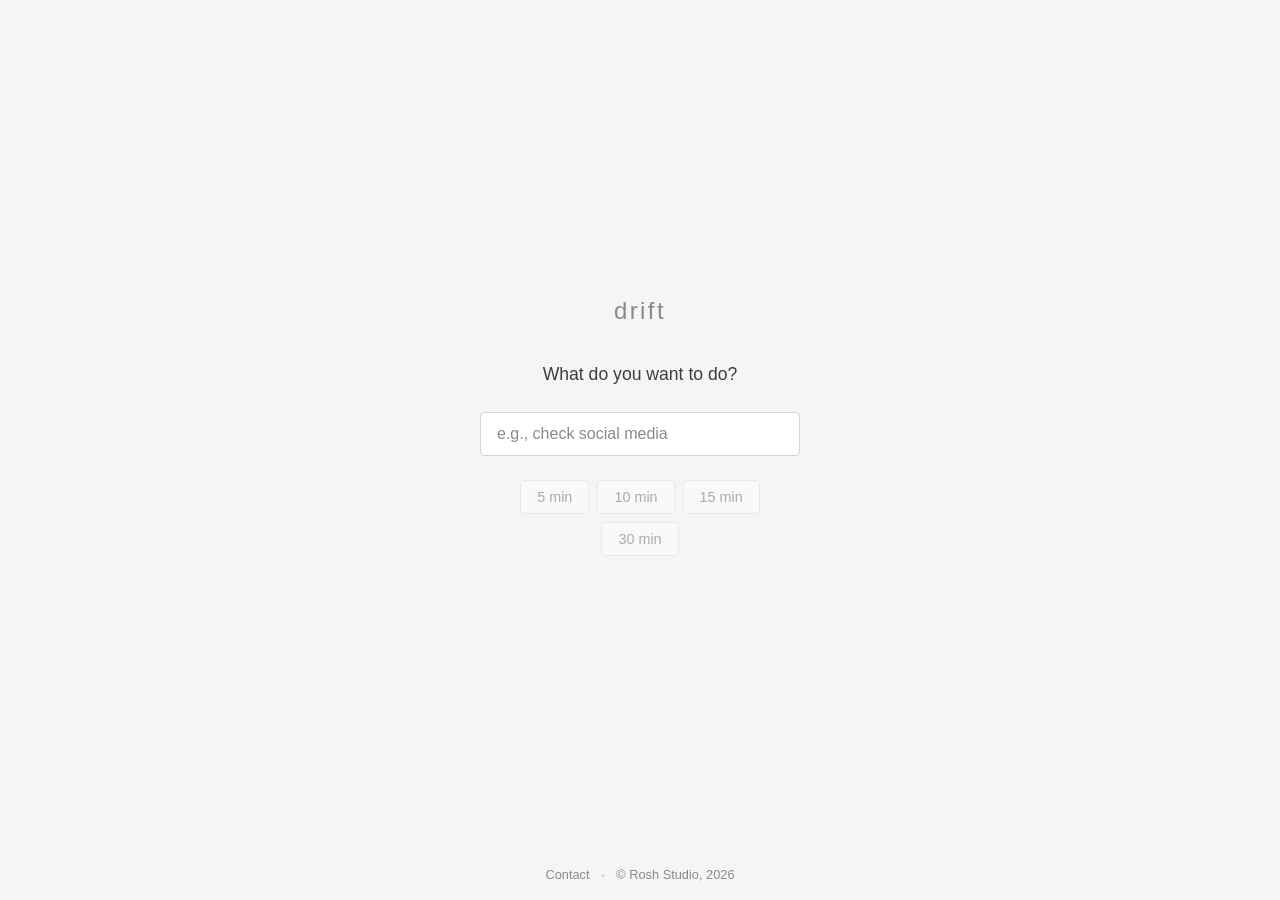
==== index.html @ 80dfd984 "Initial commit: Drift v0.1 Anti-engagement app that restores boredom and cognitive friction. - Minim" ====
<!DOCTYPE html>
<html lang="en">
<head>
  <meta charset="UTF-8">
  <meta name="viewport" content="width=device-width, initial-scale=1.0">
  <title>Drift</title>
  <meta name="description" content="A pause between impulse and action.">
  <link rel="stylesheet" href="css/style.css">
</head>
<body>
  <main id="app">

    <!-- State: Input -->
    <section id="state-input" class="state">
      <h1>Drift</h1>
      <p class="subtitle">What do you want to do?</p>
      <input
        type="text"
        id="intention-input"
        placeholder="e.g., check social media"
        autocomplete="off"
      >
      <div class="duration-options">
        <button data-duration="5">5 min</button>
        <button data-duration="10">10 min</button>
        <button data-duration="15">15 min</button>
        <button data-duration="30">30 min</button>
      </div>
    </section>

    <!-- State: Waiting -->
    <section id="state-waiting" class="state hidden">
      <p class="waiting-label">Wait.</p>
      <p id="time-remaining" class="time-display"></p>
      <button id="cancel-btn" class="text-btn">Cancel</button>
    </section>

    <!-- State: Decision -->
    <section id="state-decision" class="state hidden">
      <p class="decision-prompt">Do you still want to</p>
      <p id="intention-display" class="intention"></p>
      <div class="decision-buttons">
        <button id="yes-btn">Yes</button>
        <button id="no-btn">No</button>
      </div>
    </section>

  </main>

  <footer>
    <a href="mailto:drift@rosh.cloud">Contact</a>
    <span class="sep">&middot;</span>
    <span>&copy; Rosh Studio, 2026</span>
  </footer>

  <script src="js/app.js"></script>
</body>
</html>
---- css/style.css ----
* {
  margin: 0;
  padding: 0;
  box-sizing: border-box;
}

:root {
  --bg: #f5f5f4;
  --text: #3d3d3d;
  --text-muted: #8a8a8a;
  --border: #d4d4d4;
  --accent: #6b7280;
}

html, body {
  height: 100%;
}

body {
  font-family: -apple-system, BlinkMacSystemFont, "Segoe UI", Roboto, sans-serif;
  background: var(--bg);
  color: var(--text);
  line-height: 1.5;
  display: flex;
  flex-direction: column;
}

main {
  flex: 1;
  display: flex;
  align-items: center;
  justify-content: center;
  padding: 2rem;
}

.state {
  width: 100%;
  max-width: 320px;
  text-align: center;
}

.hidden {
  display: none;
}

h1 {
  font-size: 1.5rem;
  font-weight: 400;
  letter-spacing: 0.1em;
  text-transform: lowercase;
  color: var(--text-muted);
  margin-bottom: 2rem;
}

.subtitle {
  font-size: 1.1rem;
  margin-bottom: 1.5rem;
  color: var(--text);
}

input[type="text"] {
  width: 100%;
  padding: 0.75rem 1rem;
  font-size: 1rem;
  border: 1px solid var(--border);
  border-radius: 4px;
  background: white;
  color: var(--text);
  margin-bottom: 1.5rem;
}

input[type="text"]:focus {
  outline: none;
  border-color: var(--accent);
}

input[type="text"]::placeholder {
  color: var(--text-muted);
}

.duration-options {
  display: flex;
  gap: 0.5rem;
  justify-content: center;
  flex-wrap: wrap;
}

.duration-options button {
  padding: 0.5rem 1rem;
  font-size: 0.9rem;
  border: 1px solid var(--border);
  border-radius: 4px;
  background: white;
  color: var(--text);
  cursor: pointer;
  transition: border-color 0.15s;
}

.duration-options button:hover {
  border-color: var(--accent);
}

.duration-options button:disabled {
  opacity: 0.4;
  cursor: not-allowed;
}

/* Waiting state */
.waiting-label {
  font-size: 1.1rem;
  color: var(--text-muted);
  margin-bottom: 1rem;
}

.time-display {
  font-size: 2.5rem;
  font-weight: 300;
  font-variant-numeric: tabular-nums;
  color: var(--text);
  margin-bottom: 2rem;
}

.text-btn {
  background: none;
  border: none;
  color: var(--text-muted);
  font-size: 0.9rem;
  cursor: pointer;
  text-decoration: underline;
  text-underline-offset: 2px;
}

.text-btn:hover {
  color: var(--text);
}

/* Decision state */
.decision-prompt {
  font-size: 1rem;
  color: var(--text-muted);
  margin-bottom: 0.5rem;
}

.intention {
  font-size: 1.2rem;
  color: var(--text);
  margin-bottom: 2rem;
  font-style: italic;
}

.decision-buttons {
  display: flex;
  gap: 1rem;
  justify-content: center;
}

.decision-buttons button {
  padding: 0.6rem 1.5rem;
  font-size: 1rem;
  border: 1px solid var(--border);
  border-radius: 4px;
  background: white;
  color: var(--text);
  cursor: pointer;
  min-width: 80px;
}

.decision-buttons button:hover {
  border-color: var(--accent);
}

/* Footer */
footer {
  padding: 1rem;
  text-align: center;
  font-size: 0.8rem;
  color: var(--text-muted);
}

footer a {
  color: var(--text-muted);
  text-decoration: none;
}

footer a:hover {
  text-decoration: underline;
}

.sep {
  margin: 0 0.5rem;
}

/* Minimal responsive */
@media (max-width: 400px) {
  .duration-options button {
    padding: 0.5rem 0.75rem;
    font-size: 0.85rem;
  }
}
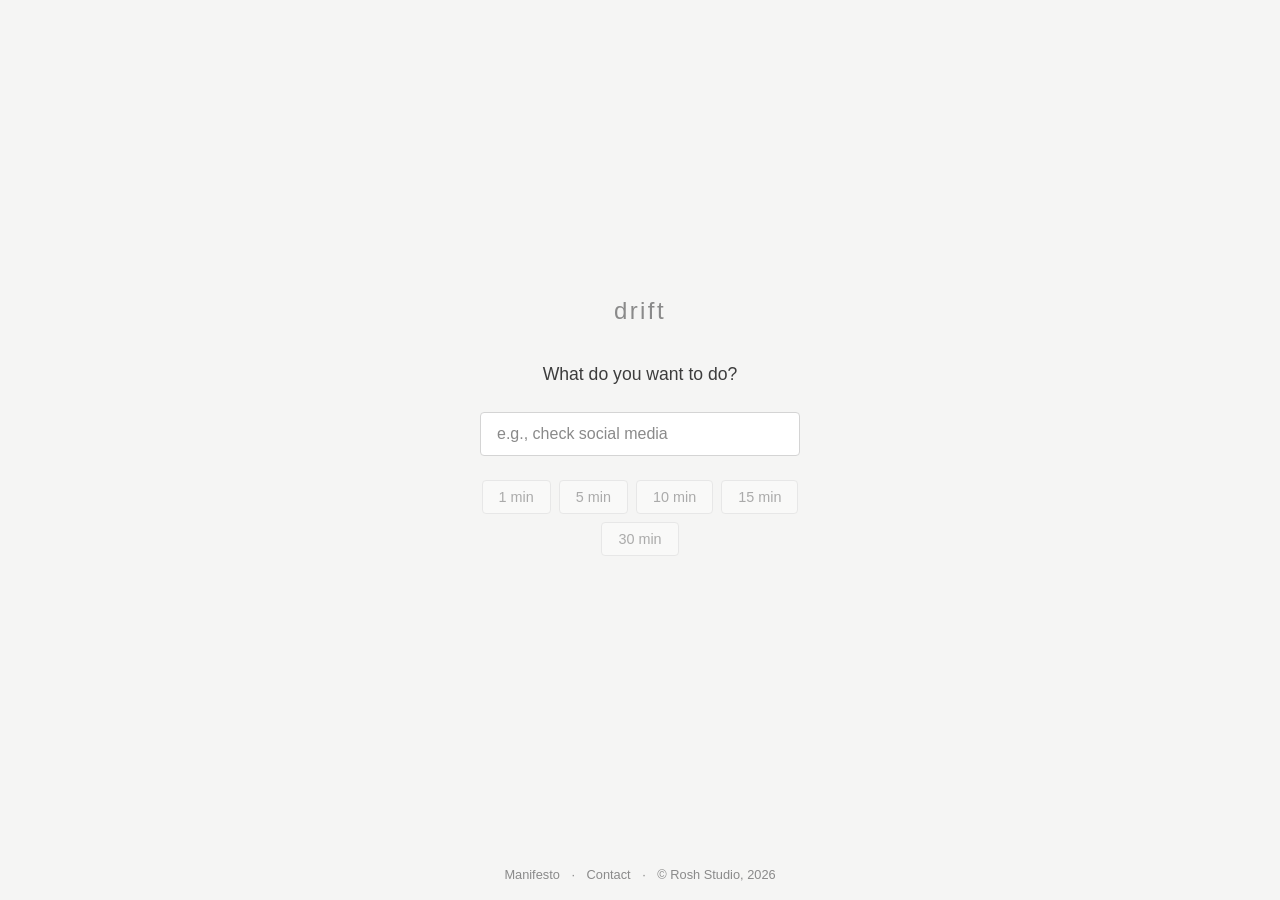
==== commit 29a38471: "Add 1-minute delay option and manifesto page - Added 1 min button to duration options - Created /man" ====
--- a/index.html
+++ b/index.html
@@ -21,6 +21,7 @@
         autocomplete="off"
       >
       <div class="duration-options">
+        <button data-duration="1">1 min</button>
         <button data-duration="5">5 min</button>
         <button data-duration="10">10 min</button>
         <button data-duration="15">15 min</button>
@@ -48,6 +49,8 @@
   </main>
 
   <footer>
+    <a href="/manifesto">Manifesto</a>
+    <span class="sep">&middot;</span>
     <a href="mailto:drift@rosh.cloud">Contact</a>
     <span class="sep">&middot;</span>
     <span>&copy; Rosh Studio, 2026</span>
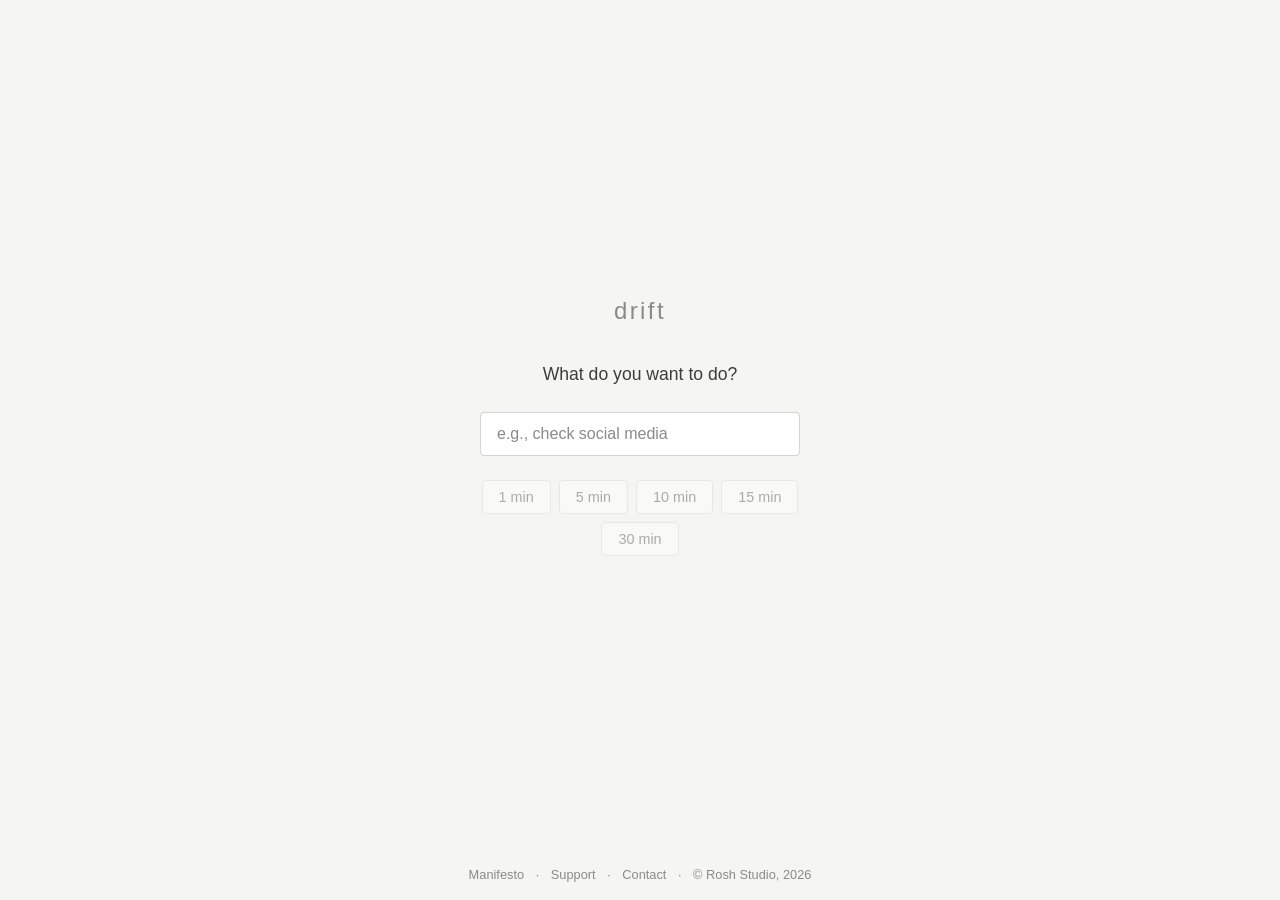
==== commit f473bacf: "Add Ko-fi support link to footer 🤖 Generated with [Claude Code](https://claude.com/claude-code)  Co-" ====
--- a/index.html
+++ b/index.html
@@ -51,6 +51,8 @@
   <footer>
     <a href="/manifesto">Manifesto</a>
     <span class="sep">&middot;</span>
+    <a href="https://ko-fi.com/rosh_studio">Support</a>
+    <span class="sep">&middot;</span>
     <a href="mailto:drift@rosh.cloud">Contact</a>
     <span class="sep">&middot;</span>
     <span>&copy; Rosh Studio, 2026</span>
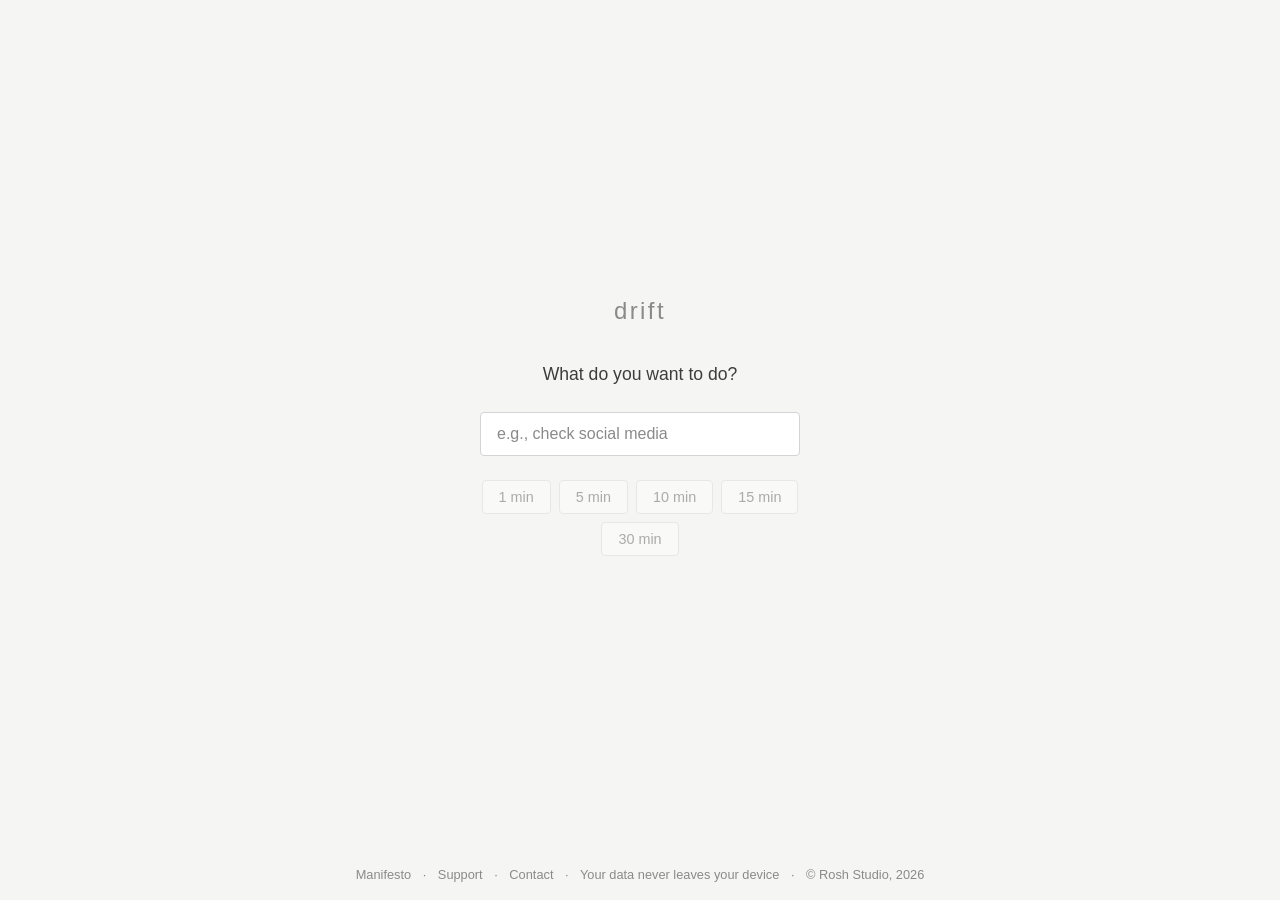
==== commit 4d706eaa: "Add privacy note to footer 🤖 Generated with [Claude Code](https://claude.com/claude-code)  Co-Author" ====
--- a/index.html
+++ b/index.html
@@ -55,6 +55,8 @@
     <span class="sep">&middot;</span>
     <a href="mailto:drift@rosh.cloud">Contact</a>
     <span class="sep">&middot;</span>
+    <span>Your data never leaves your device</span>
+    <span class="sep">&middot;</span>
     <span>&copy; Rosh Studio, 2026</span>
   </footer>
 
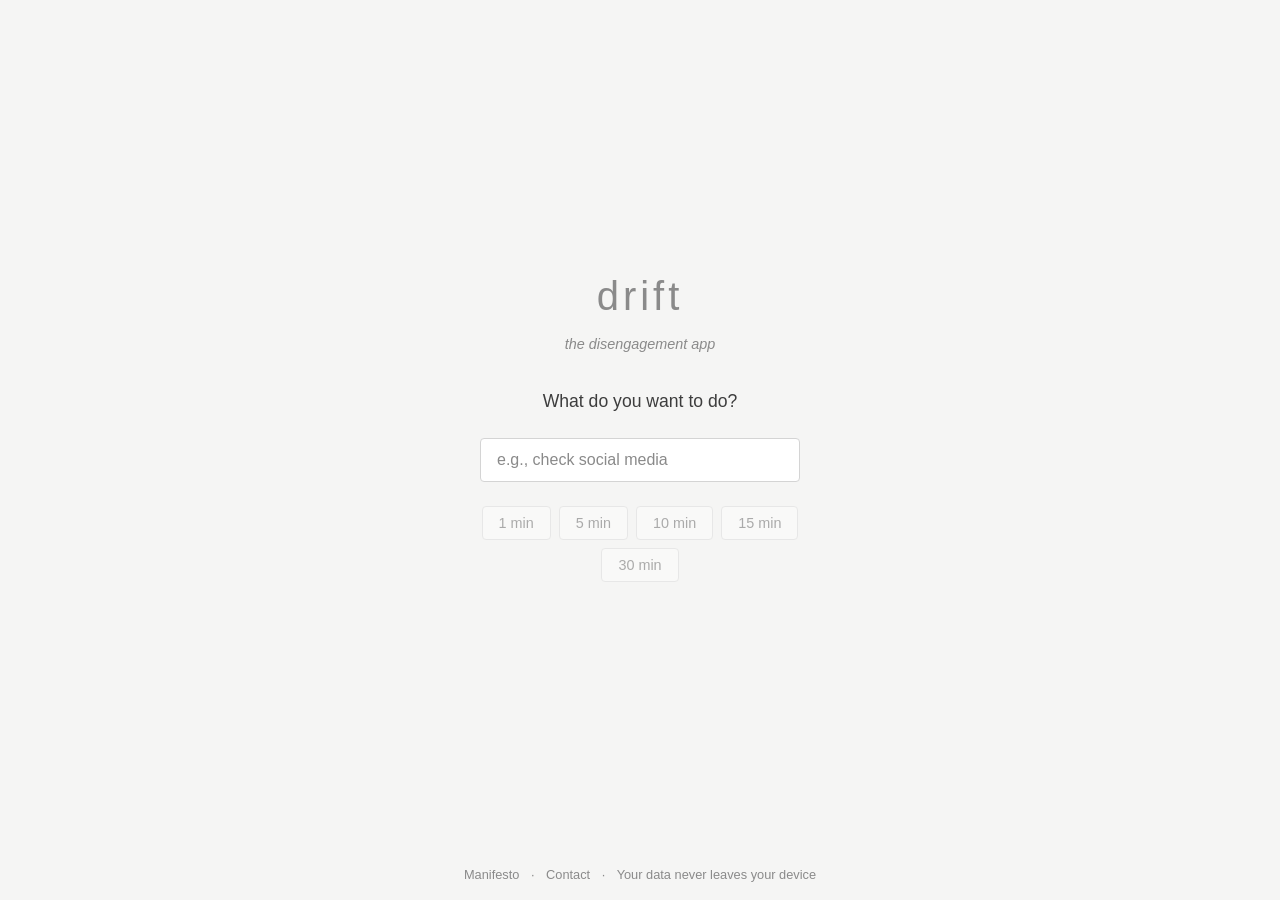
==== commit 73b38ec0: "Add favicon, rotating tagline, and contact form - Add minimal SVG favicon (wave/drift icon) - Larger" ====
--- a/index.html
+++ b/index.html
@@ -5,6 +5,7 @@
   <meta name="viewport" content="width=device-width, initial-scale=1.0">
   <title>Drift</title>
   <meta name="description" content="A pause between impulse and action.">
+  <link rel="icon" type="image/svg+xml" href="favicon.svg">
   <link rel="stylesheet" href="css/style.css">
 </head>
 <body>
@@ -12,7 +13,8 @@
 
     <!-- State: Input -->
     <section id="state-input" class="state">
-      <h1>Drift</h1>
+      <h1 class="logo">Drift</h1>
+      <p class="tagline" id="tagline"></p>
       <p class="subtitle">What do you want to do?</p>
       <input
         type="text"
@@ -48,16 +50,26 @@
 
   </main>
 
+  <!-- Contact Form Modal -->
+  <div id="contact-modal" class="modal hidden">
+    <div class="modal-content">
+      <button id="close-modal" class="close-btn">&times;</button>
+      <h2>Get in touch</h2>
+      <form id="contact-form">
+        <input type="email" id="contact-email" name="email" placeholder="Your email" required>
+        <textarea id="contact-message" name="message" placeholder="Your message" rows="4" required></textarea>
+        <button type="submit">Send</button>
+      </form>
+      <p id="form-status" class="form-status"></p>
+    </div>
+  </div>
+
   <footer>
     <a href="/manifesto">Manifesto</a>
     <span class="sep">&middot;</span>
-    <a href="https://ko-fi.com/rosh_studio">Support</a>
-    <span class="sep">&middot;</span>
-    <a href="mailto:drift@rosh.cloud">Contact</a>
+    <a href="#" id="contact-link">Contact</a>
     <span class="sep">&middot;</span>
     <span>Your data never leaves your device</span>
-    <span class="sep">&middot;</span>
-    <span>&copy; Rosh Studio, 2026</span>
   </footer>
 
   <script src="js/app.js"></script>
--- a/css/style.css
+++ b/css/style.css
@@ -52,6 +52,19 @@
   margin-bottom: 2rem;
 }
 
+h1.logo {
+  font-size: 2.5rem;
+  margin-bottom: 0.5rem;
+}
+
+.tagline {
+  font-size: 0.9rem;
+  color: var(--text-muted);
+  margin-bottom: 2rem;
+  font-style: italic;
+  min-height: 1.4em;
+}
+
 .subtitle {
   font-size: 1.1rem;
   margin-bottom: 1.5rem;
@@ -188,6 +201,110 @@
 
 .sep {
   margin: 0 0.5rem;
+}
+
+/* Modal */
+.modal {
+  position: fixed;
+  top: 0;
+  left: 0;
+  width: 100%;
+  height: 100%;
+  background: rgba(0, 0, 0, 0.4);
+  display: flex;
+  align-items: center;
+  justify-content: center;
+  z-index: 100;
+}
+
+.modal.hidden {
+  display: none;
+}
+
+.modal-content {
+  background: white;
+  padding: 2rem;
+  border-radius: 8px;
+  width: 90%;
+  max-width: 360px;
+  position: relative;
+}
+
+.modal-content h2 {
+  font-size: 1.2rem;
+  font-weight: 400;
+  color: var(--text);
+  margin-bottom: 1.5rem;
+}
+
+.close-btn {
+  position: absolute;
+  top: 0.75rem;
+  right: 0.75rem;
+  background: none;
+  border: none;
+  font-size: 1.5rem;
+  color: var(--text-muted);
+  cursor: pointer;
+  line-height: 1;
+}
+
+.close-btn:hover {
+  color: var(--text);
+}
+
+#contact-form input,
+#contact-form textarea {
+  width: 100%;
+  padding: 0.75rem 1rem;
+  font-size: 1rem;
+  border: 1px solid var(--border);
+  border-radius: 4px;
+  background: white;
+  color: var(--text);
+  margin-bottom: 1rem;
+  font-family: inherit;
+  resize: vertical;
+}
+
+#contact-form input:focus,
+#contact-form textarea:focus {
+  outline: none;
+  border-color: var(--accent);
+}
+
+#contact-form button {
+  width: 100%;
+  padding: 0.75rem 1rem;
+  font-size: 1rem;
+  border: 1px solid var(--border);
+  border-radius: 4px;
+  background: white;
+  color: var(--text);
+  cursor: pointer;
+}
+
+#contact-form button:hover {
+  border-color: var(--accent);
+}
+
+#contact-form button:disabled {
+  opacity: 0.5;
+  cursor: not-allowed;
+}
+
+.form-status {
+  margin-top: 1rem;
+  font-size: 0.9rem;
+  text-align: center;
+}
+
+.form-status.success {
+  color: #059669;
+}
+
+.form-status.error {
+  color: #dc2626;
 }
 
 /* Minimal responsive */
@@ -196,4 +313,8 @@
     padding: 0.5rem 0.75rem;
     font-size: 0.85rem;
   }
-}
+
+  h1.logo {
+    font-size: 2rem;
+  }
+}
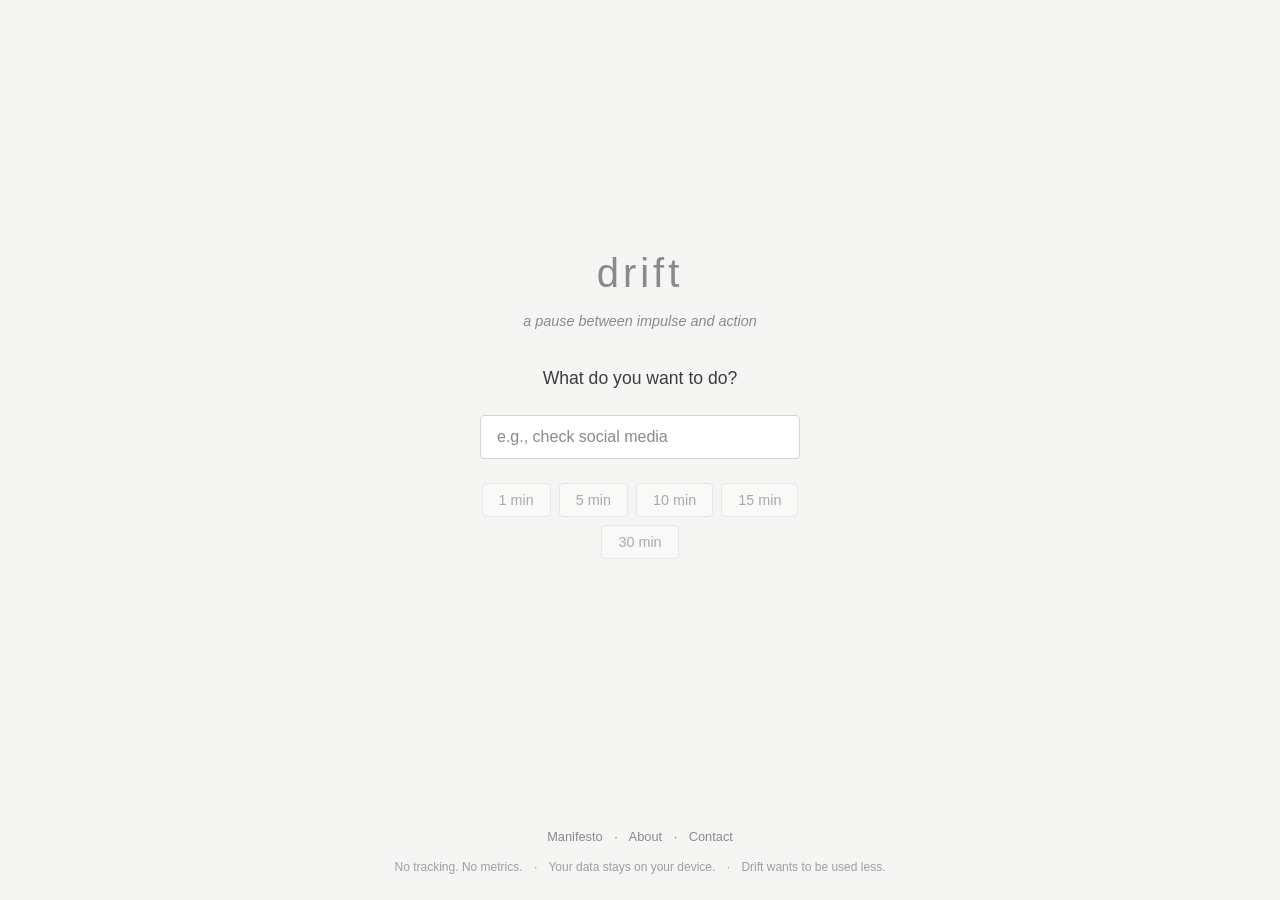
==== commit 66556463: "Add About page, enhanced footer, and repo structure - Add About page with how/why/bookmarklet/share " ====
--- a/index.html
+++ b/index.html
@@ -65,11 +65,20 @@
   </div>
 
   <footer>
-    <a href="/manifesto">Manifesto</a>
-    <span class="sep">&middot;</span>
-    <a href="#" id="contact-link">Contact</a>
-    <span class="sep">&middot;</span>
-    <span>Your data never leaves your device</span>
+    <div class="footer-links">
+      <a href="/manifesto">Manifesto</a>
+      <span class="sep">&middot;</span>
+      <a href="/about">About</a>
+      <span class="sep">&middot;</span>
+      <a href="#" id="contact-link">Contact</a>
+    </div>
+    <div class="footer-statements">
+      <span>No tracking. No metrics.</span>
+      <span class="sep">&middot;</span>
+      <span>Your data stays on your device.</span>
+      <span class="sep">&middot;</span>
+      <span>Drift wants to be used less.</span>
+    </div>
   </footer>
 
   <script src="js/app.js"></script>
--- a/css/style.css
+++ b/css/style.css
@@ -184,10 +184,19 @@
 
 /* Footer */
 footer {
-  padding: 1rem;
+  padding: 1.5rem 1rem;
   text-align: center;
   font-size: 0.8rem;
   color: var(--text-muted);
+}
+
+.footer-links {
+  margin-bottom: 0.75rem;
+}
+
+.footer-statements {
+  font-size: 0.75rem;
+  opacity: 0.8;
 }
 
 footer a {
